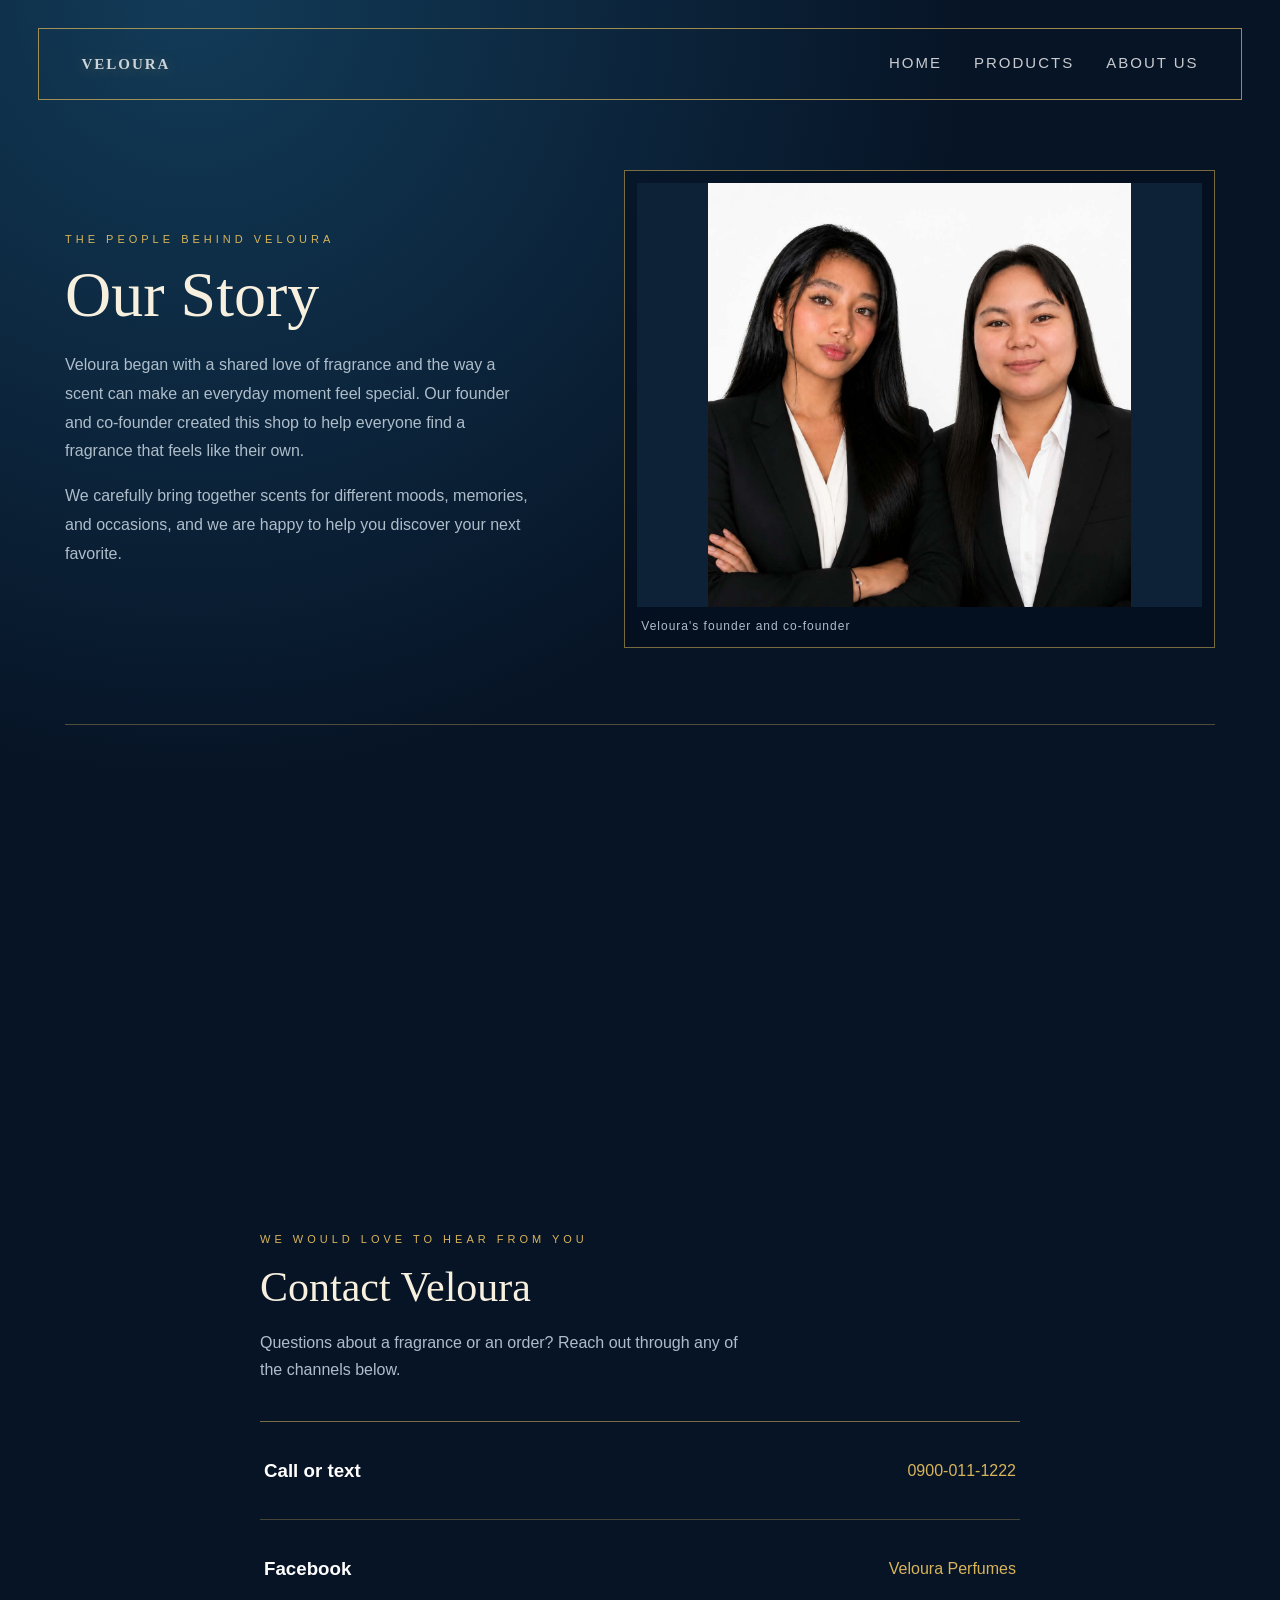
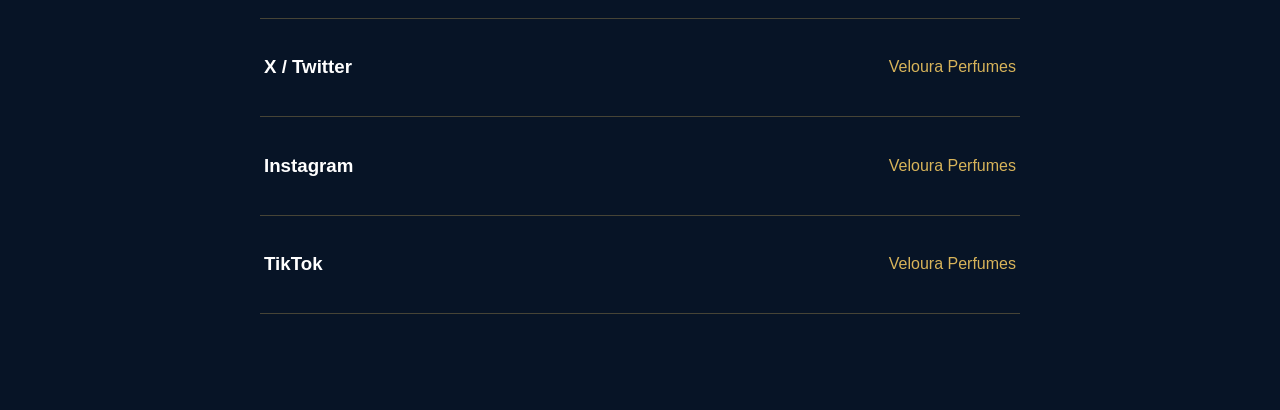
==== activity4/about.html @ 7a98f3ff "website project" ====
<!DOCTYPE html>
<html lang="en">
<head>
	<meta charset="UTF-8">
	<meta name="viewport" content="width=device-width, initial-scale=1.0">
	<title>Contact Us | Veloura</title>
	<link rel="stylesheet" href="style.css">
</head>
<body>
	<nav class="navigationbar">
		<a href="index.html" class="brand">VELOURA</a>
		<a href="index.html">HOME</a>
		<a href="index.html#products">PRODUCTS</a>
		<a href="about.html" aria-current="page">ABOUT US</a>
	</nav>

	<main class="about-page">
		<section class="story-section" aria-labelledby="story-heading">
			<div class="story-copy">
				<p class="eyebrow">THE PEOPLE BEHIND VELOURA</p>
				<h1 id="story-heading">Our Story</h1>
				<p>Veloura began with a shared love of fragrance and the way a scent can make an everyday moment feel special. Our founder and co-founder created this shop to help everyone find a fragrance that feels like their own.</p>
				<p>We carefully bring together scents for different moods, memories, and occasions, and we are happy to help you discover your next favorite.</p>
			</div>
			<figure class="story-portrait">
				<img src="images/founders.jpg" alt="Veloura's founder and co-founder">
				<figcaption>Veloura's founder and co-founder</figcaption>
			</figure>
		</section>
		
			<iframe src="https://www.google.com/maps/embed?pb=!1m18!1m12!1m3!1d5464.767394487903!2d124.8132813932024!3d8.325869170663035!2m3!1f0!2f0!3f0!3m2!1i1024!2i768!4f13.1!3m3!1m2!1s0x32ff97df08a70c6f%3A0x4807482dc6298015!2sPine%20Coop%20Store!5e1!3m2!1sen!2sph!4v1792126625760!5m2!1sen!2sph" width="600" height="450"
			style="border:0;" allowfullscreen="" loading="lazy" referrerpolicy="strict-origin-when-cross-origin"></iframe>

		<section class="contact-page" aria-labelledby="contact-heading">
		<p class="eyebrow">WE WOULD LOVE TO HEAR FROM YOU</p>
		<h2 id="contact-heading">Contact Veloura</h2>
		<p class="contact-intro">Questions about a fragrance or an order? Reach out through any of the channels below.</p>

		<section class="contact-list" aria-label="Contact details and social media">
			<div class="contact-row">
				<h3>Call or text</h3>
				<a href="tel:+639000000000">0900-011-1222</a>
			</div>
			<div class="contact-row">
				<h3>Facebook</h3>
				<a href="https://www.facebook.com/angelica.silatan.gino/">Veloura Perfumes</a>
			</div>
			<div class="contact-row">
				<h3>X / Twitter</h3>
				<a href="https://x.com/msheynn18">Veloura Perfumes</a>
			</div>
			<div class="contact-row">
				<h3>Instagram</h3>
				<a href="https://www.instagram.com/ginorhythm/?hl=en">Veloura Perfumes</a>
			</div>
			<div class="contact-row">
				<h3>TikTok</h3>
				<a href="https://www.tiktok.com/@its_angelicaa_">Veloura Perfumes</a>
			</div>
		</section>
		</section>

		
	</main>
</body>
</html>
---- activity4/style.css ----
:root {
    --midnight: #071426;
    --navy: #0d2137;
    --blue: #174c70;
    --gold: #d8b45a;
    --cream: #f7f0df;
    --muted: #aebdca;
}

* {
    box-sizing: border-box;
}

html {
    scroll-behavior: smooth;
}

body {
    margin: 0;
    padding: 28px clamp(14px, 3vw, 42px) 56px;
    background: radial-gradient(circle at 15% 0%, #123b58 0, transparent 34%), var(--midnight);
    color: #ffffff;
    font-family: "Trebuchet MS", sans-serif;
}

.navigationbar {
    position: relative;
    z-index: 2;
    min-height: 72px;
    padding: 10px clamp(18px, 4vw, 42px);
    border: 1px solid rgba(216, 180, 90, 0.72);
    background: transparent;
    display: flex;
    align-items: center;
    gap: clamp(16px, 3vw, 32px);
    flex-wrap: nowrap;
    box-shadow: none;
}

.navigationbar a {
    color: rgba(255, 255, 255, 0.78);
    text-decoration: none;
    font-size: 15px;
    letter-spacing: 2px;
    white-space: nowrap;
    transition: color 0.2s ease;
}

.navigationbar a:hover,
.navigationbar a:focus-visible {
    color: var(--gold);
}

.brand {
    margin-right: auto;
    color: var(--cream);
    font-family: Georgia, serif;
    font-size: clamp(25px, 4vw, 42px);
    font-weight: bold;
    letter-spacing: 6px;
    text-shadow: 0 2px 14px rgba(216, 180, 90, 0.32);
}

.hero {
    min-height: min(720px, 78vh);
    position: relative;
    display: flex;
    align-items: center;
    overflow: hidden;
    background-image: linear-gradient(90deg, rgba(3, 13, 28, 0.86) 0%, rgba(3, 13, 28, 0.48) 42%, rgba(3, 13, 28, 0.12) 100%), url("images/head.png");
    background-size: cover;
    background-position: center;
}

.hero::after {
    content: "";
    position: absolute;
    inset: 18px;
    border: 1px solid rgba(247, 240, 223, 0.28);
    pointer-events: none;
}

.hero-content {
    position: relative;
    z-index: 1;
    max-width: 430px;
    margin-left: clamp(28px, 8vw, 120px);
    padding: 0;
    display: flex;
    flex-direction: column;
    justify-content: center;
}

.eyebrow {
    margin: 0 0 18px;
    color: var(--gold);
    font-size: 11px;
    letter-spacing: 4px;
}

.hero-content h1 {
    margin: 0;
    color: var(--cream);
    font-family: Georgia, serif;
    font-size: clamp(48px, 7vw, 86px);
    font-weight: 400;
    line-height: 0.98;
    letter-spacing: 1px;
}

.hero-copy {
    max-width: 290px;
    margin: 28px 0 0;
    color: rgba(247, 240, 223, 0.82);
    font-family: Georgia, serif;
    font-size: 16px;
    line-height: 1.7;
    letter-spacing: 0.5px;
}

.product-grid {
    display: grid;
    grid-template-columns: repeat(3, minmax(0, 1fr));
    gap: 22px;
    max-width: 1200px;
    margin: 0 auto;
    padding-top: 68px;
}

.grid-heading {
    grid-column: 1 / -1;
    margin: 0 0 8px;
    color: var(--cream);
    font-family: Georgia, serif;
    font-size: clamp(28px, 4vw, 40px);
    font-weight: normal;
    letter-spacing: 1px;
}

.product-card {
    border: 1px solid rgba(216, 180, 90, 0.5);
    background: linear-gradient(150deg, rgba(23, 76, 112, 0.42), rgba(5, 20, 37, 0.96));
    display: flex;
    flex-direction: column;
    overflow: hidden;
    transition: border-color 0.25s ease, transform 0.25s ease, box-shadow 0.25s ease;
}

.product-card:hover {
    border-color: rgba(216, 180, 90, 0.5);
    transform: none;
    box-shadow: none;
}

.product-image-box {
    height: 250px;
    padding: 1px;
    background: linear-gradient(145deg, #fbf5e8, #ddd5c3);
    display: flex;
    align-items: center;
    justify-content: center;
    overflow: hidden;
}

.product-image-box img {
    display: block;
    width: 100%;
    height: 100%;
    object-fit: contain;
    transition: none;
}

.product-info {
    padding: 18px 16px 14px;
}

.product-name {
    margin: 0 0 7px;
    color: var(--cream);
    font-family: Georgia, serif;
    font-size: 16px;
    font-weight: normal;
    line-height: 1.3;
}

.product-size {
    margin: 0;
    color: var(--muted);
    font-size: 12px;
    letter-spacing: 1px;
}

.product-price {
    margin: 12px 0 0;
    color: var(--gold);
    font-size: 17px;
    font-weight: bold;
}

.product-button {
    display: block;
    margin: auto 16px 16px;
    padding: 12px 14px;
    border: 1px solid rgba(216, 180, 90, 0.45);
    background: var(--blue);
    color: #ffffff;
    font-size: 11px;
    font-weight: bold;
    letter-spacing: 1.5px;
    text-align: center;
    text-decoration: none;
    transition: background-color 0.2s ease, transform 0.2s ease;
}

.site-footer {
    padding: 22px 18px 30px;
    border-top: 1px solid rgba(216, 180, 90, 0.35);
    color: rgba(247, 240, 223, 0.72);
    font-size: 12px;
    letter-spacing: 1.2px;
    text-align: center;
}

.site-footer p {
    margin: 0;
}

    .brand {
        width: 100%;
    }

    .navigationbar a:not(.brand) {
        margin-bottom: 4px;
    }

    .hero {
        min-height: 590px;
        background-position: 62% center;
    }

    .hero-content {
        align-self: flex-end;
        margin: 0;
        padding: 42px 28px 64px;
    }

    .hero::after {
        inset: 12px;
    }


.contact-page {
    max-width: 760px;
    margin: 0 auto;
    padding: clamp(56px, 10vh, 110px) 0 40px;
}

.contact-page h1 {
    margin: 0;
    color: var(--cream);
    font-family: Georgia, serif;
    font-size: clamp(42px, 7vw, 68px);
    font-weight: normal;
}

.contact-intro {
    max-width: 480px;
    margin: 18px 0 38px;
    color: var(--muted);
    line-height: 1.7;
}

.contact-list {
    border-top: 1px solid rgba(216, 180, 90, 0.55);
}

.contact-row {
    display: flex;
    align-items: center;
    justify-content: space-between;
    gap: 20px;
    padding: 19px 4px;
    border-bottom: 1px solid rgba(216, 180, 90, 0.3);
}

.contact-row h2 {
    margin: 0;
    color: var(--cream);
    font-family: Georgia, serif;
    font-size: 19px;
    font-weight: normal;
}

.contact-row a {
    color: var(--gold);
    text-align: right;
    text-decoration: none;
}

.contact-row a:hover,
.contact-row a:focus-visible {
    color: #ffffff;
    text-decoration: underline;
}

.catalog-grid {
    grid-template-columns: repeat(auto-fit, minmax(min(100%, 220px), 1fr));
    padding-bottom: 36px;
}

.about-page {
    max-width: 1150px;
    margin: 0 auto;
}

.story-section {
    display: grid;
    grid-template-columns: minmax(0, 0.9fr) minmax(0, 1.1fr);
    align-items: center;
    gap: clamp(36px, 6vw, 76px);
    padding: 70px 0 76px;
    border-bottom: 1px solid rgba(216, 180, 90, 0.35);
}

.story-copy h1 {
    margin: 0 0 24px;
    color: var(--cream);
    font-family: Georgia, serif;
    font-size: 64px;
    font-weight: normal;
    line-height: 1;
}

.story-copy p:not(.eyebrow) {
    max-width: 470px;
    color: var(--muted);
    font-size: 16px;
    line-height: 1.8;
}

.story-portrait {
    margin: 0;
    padding: 12px;
    border: 1px solid rgba(216, 180, 90, 0.55);
    background: rgba(3, 13, 28, 0.55);
}

.story-portrait img {
    display: block;
    width: 100%;
    aspect-ratio: 4 / 3;
    background: var(--navy);
    object-fit: contain;
}

.story-portrait figcaption {
    padding: 12px 4px 2px;
    color: var(--muted);
    font-size: 12px;
    letter-spacing: 1px;
}

.contact-page {
    padding-top: 54px;
}

.contact-page h2 {
    margin: 0;
    color: var(--cream);
    font-family: Georgia, serif;
    font-size: 42px;
    font-weight: normal;
}
 

.site-footer {
    width: 100%;
    max-width: 2000px;
    margin: 100px auto 0;
    padding: 40px 20px;
    background: #fdfffe01;
    color: #59a3e4;
    font-size: 16px;
    letter-spacing: 0.5px;
    text-align: center;
}
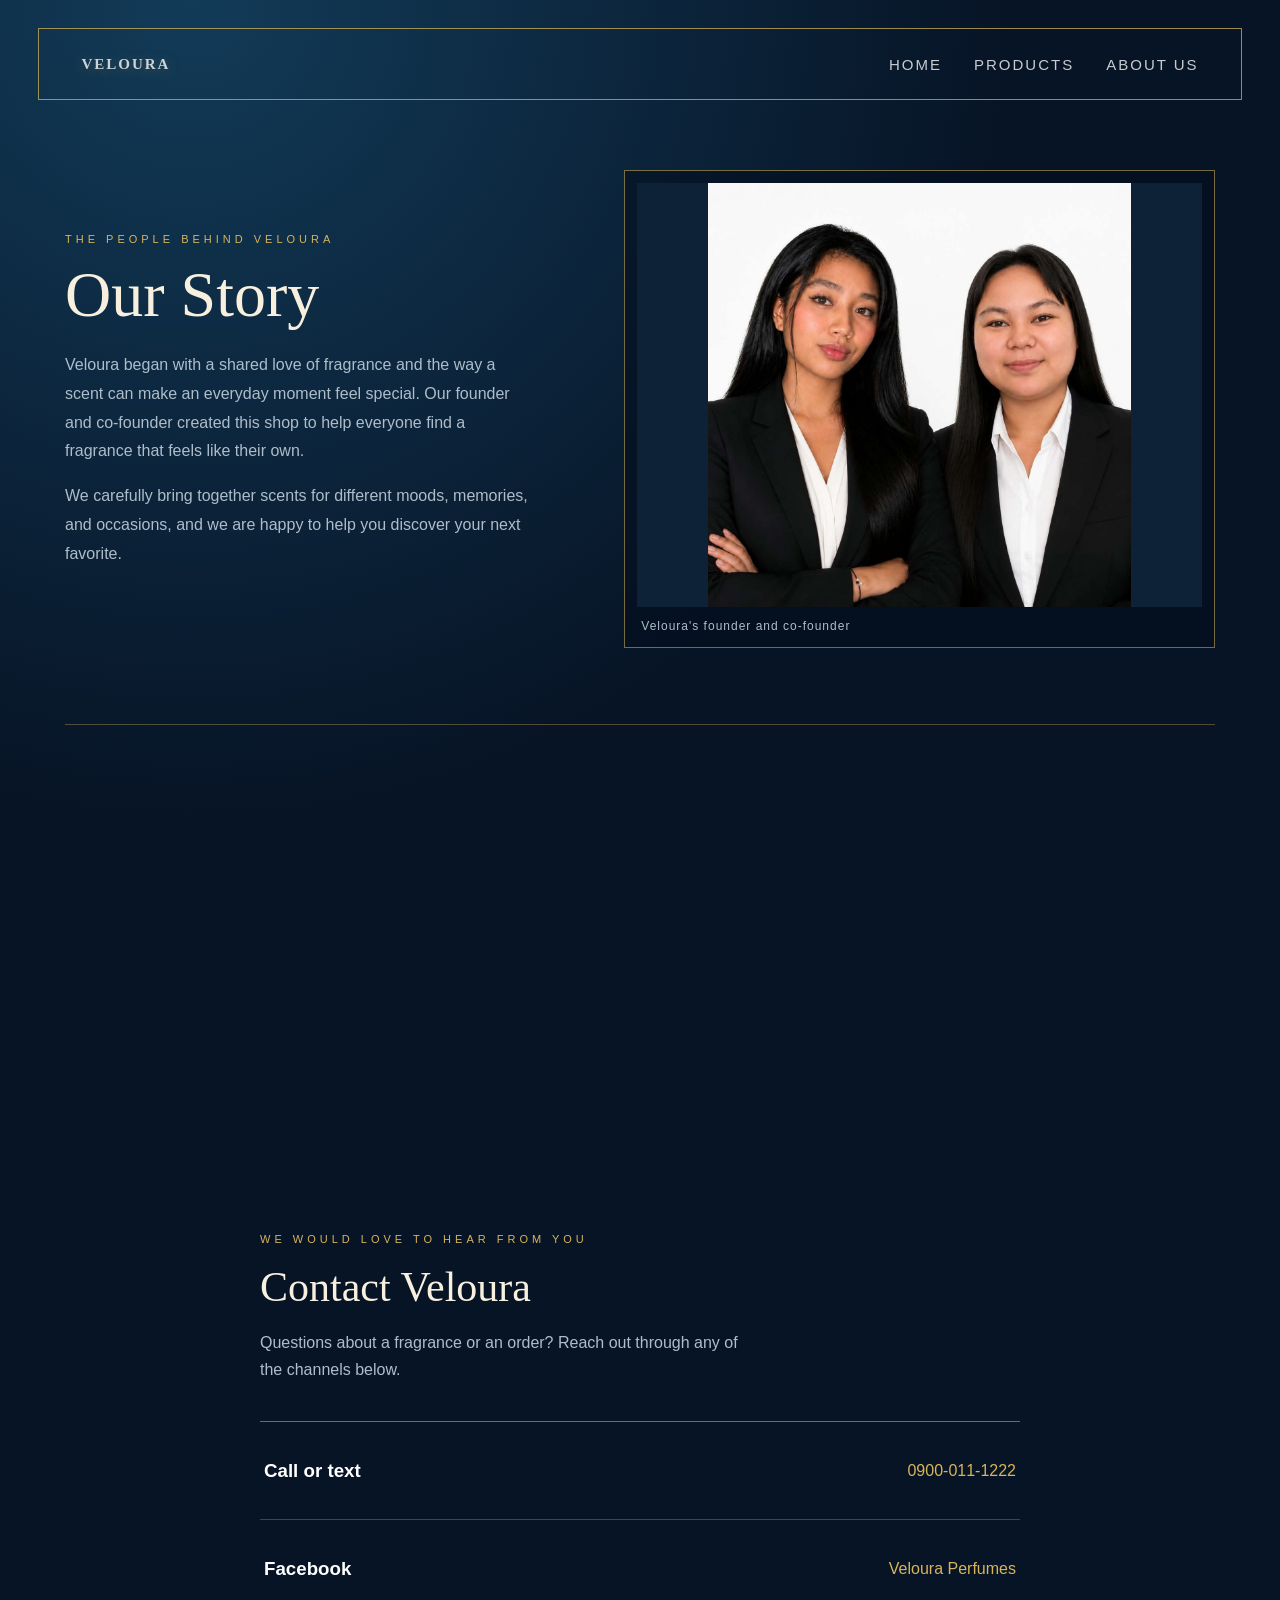
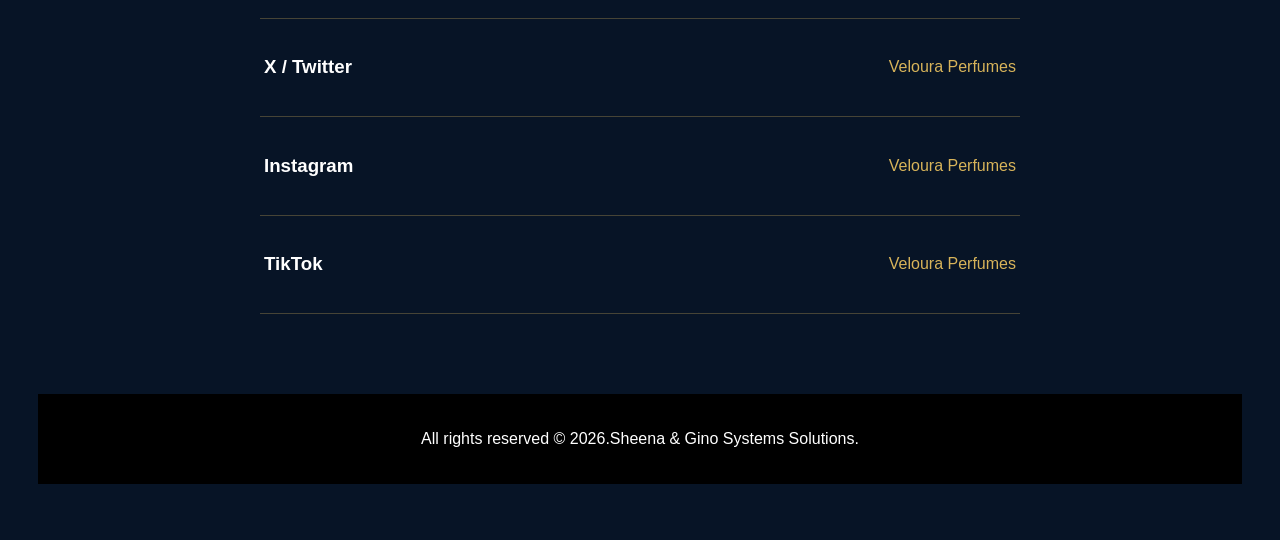
==== commit 34bcad32: "Updated code" ====
--- a/activity4/about.html
+++ b/activity4/about.html
@@ -62,5 +62,10 @@
 
 		
 	</main>
+
+	<footer class="site-footer">
+    <p>All rights reserved &copy; 2026.Sheena & Gino Systems Solutions.</p>
+</footer>
+
 </body>
 </html>
--- a/activity4/style.css
+++ b/activity4/style.css
@@ -209,44 +209,24 @@
     letter-spacing: 1.5px;
     text-align: center;
     text-decoration: none;
-    transition: background-color 0.2s ease, transform 0.2s ease;
+    transition: background-color 0.2s ease, color 0.2s ease, transform 0.2s ease, box-shadow 0.2s ease;
+}
+
+.product-button:hover,
+.product-button:focus-visible {
+    background: var(--gold);
+    color: var(--midnight);
+    transform: translateY(-2px);
+    box-shadow: 0 6px 16px rgba(216, 180, 90, 0.25);
 }
 
 .site-footer {
-    padding: 22px 18px 30px;
-    border-top: 1px solid rgba(216, 180, 90, 0.35);
-    color: rgba(247, 240, 223, 0.72);
-    font-size: 12px;
-    letter-spacing: 1.2px;
-    text-align: center;
-}
-
-.site-footer p {
-    margin: 0;
-}
-
-    .brand {
-        width: 100%;
-    }
-
-    .navigationbar a:not(.brand) {
-        margin-bottom: 4px;
-    }
-
-    .hero {
-        min-height: 590px;
-        background-position: 62% center;
-    }
-
-    .hero-content {
-        align-self: flex-end;
-        margin: 0;
-        padding: 42px 28px 64px;
-    }
-
-    .hero::after {
-        inset: 12px;
-    }
+   text-align: center;
+   padding: 20px ;
+   background-color: black;
+   margin-top: 40px;
+}
+
 
 
 .contact-page {
@@ -370,18 +350,4 @@
     font-family: Georgia, serif;
     font-size: 42px;
     font-weight: normal;
-}
- 
-
-.site-footer {
-    width: 100%;
-    max-width: 2000px;
-    margin: 100px auto 0;
-    padding: 40px 20px;
-    background: #fdfffe01;
-    color: #59a3e4;
-    font-size: 16px;
-    letter-spacing: 0.5px;
-    text-align: center;
-}
-
+}
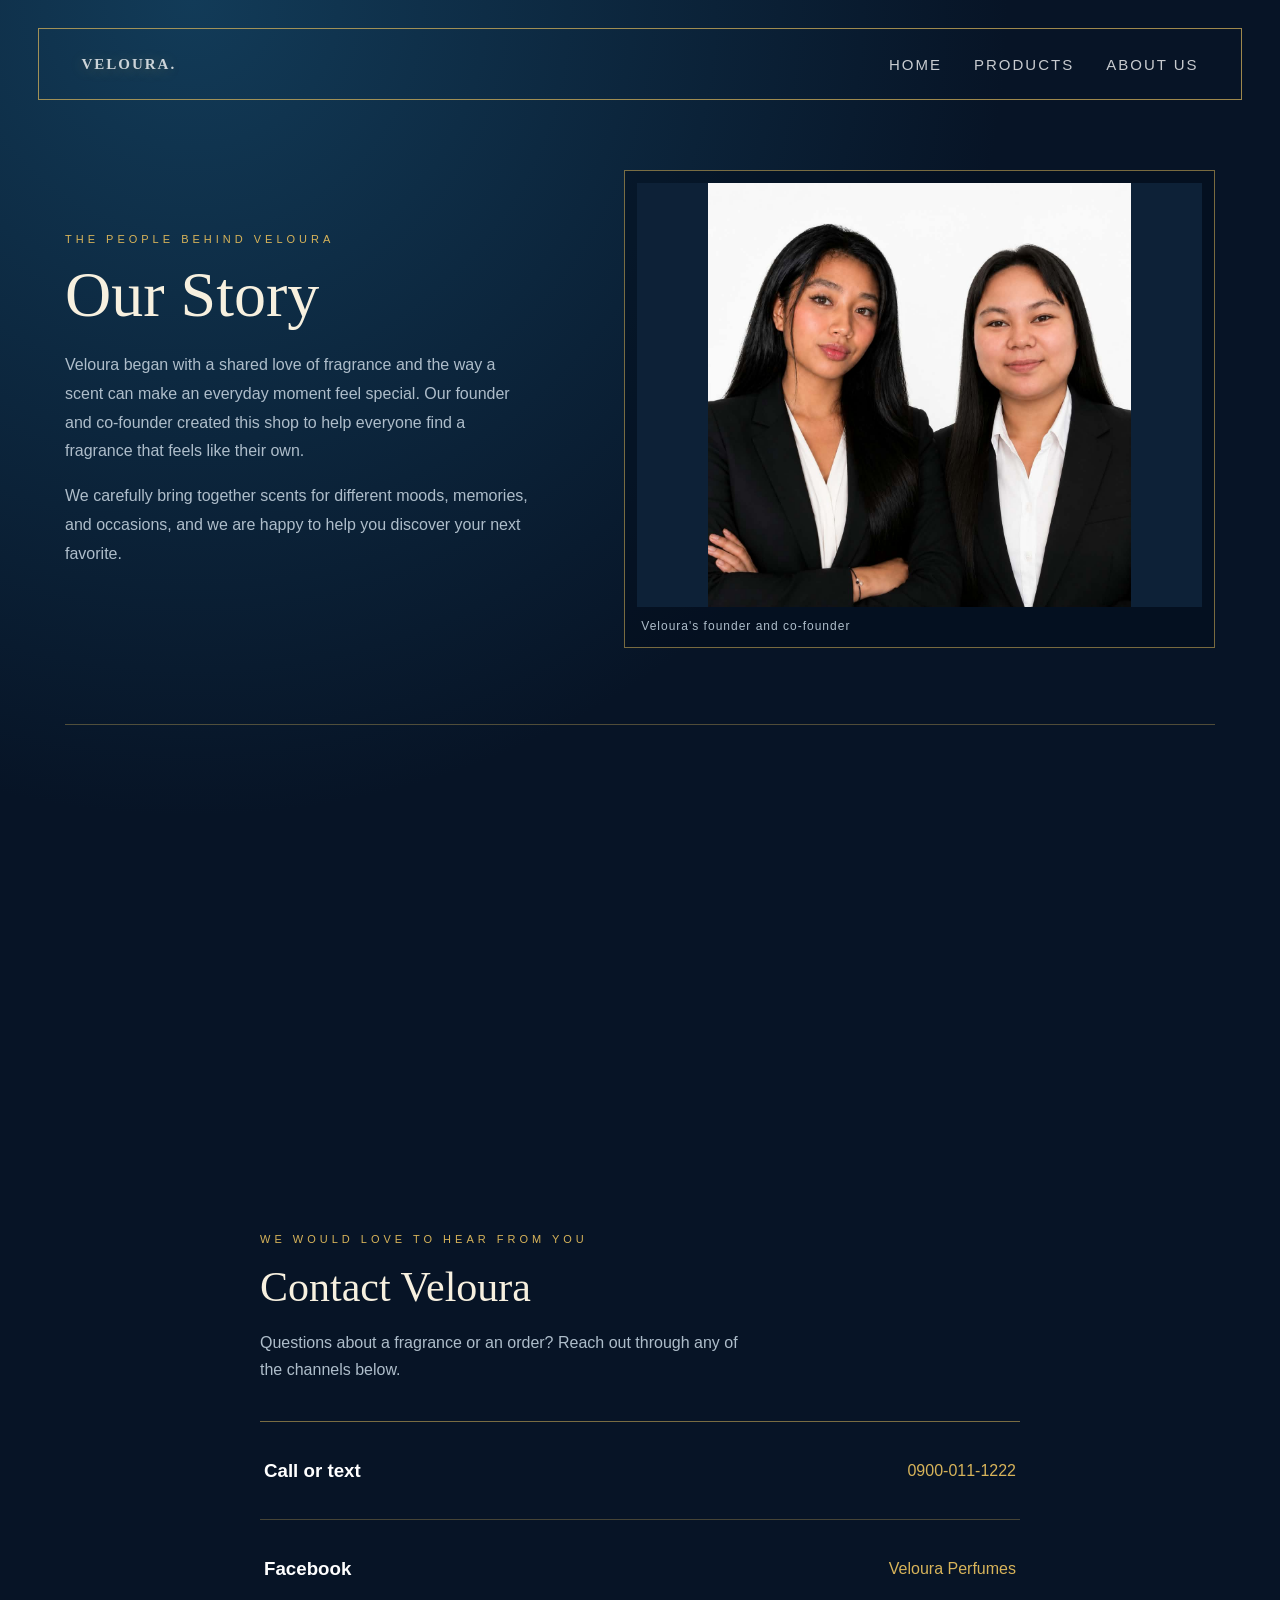
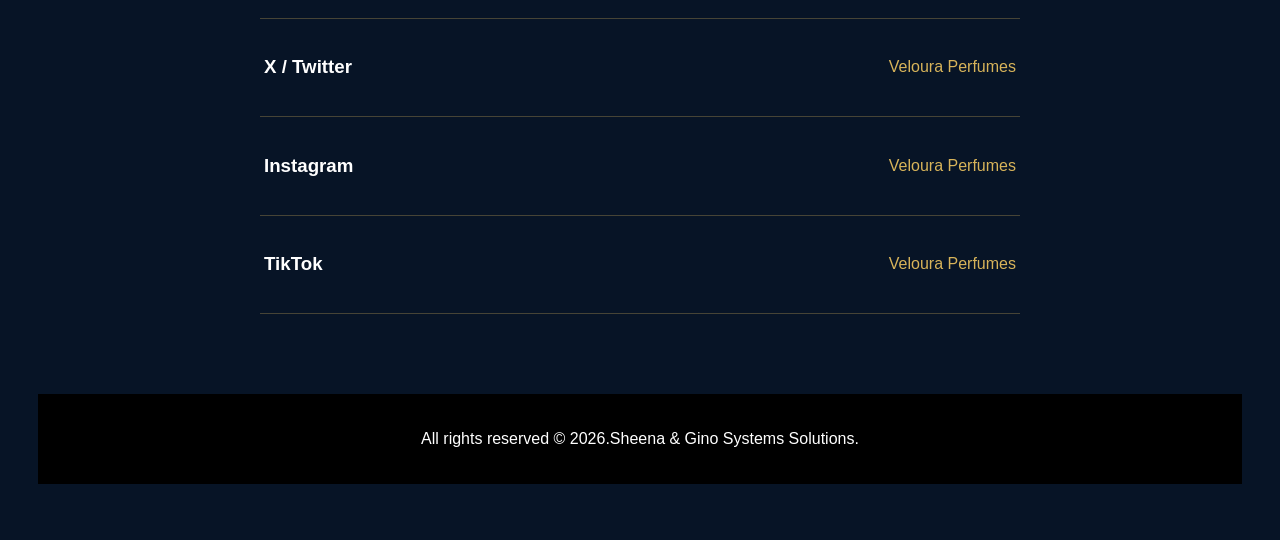
==== commit 3a9aff97: "project" ====
--- a/activity4/about.html
+++ b/activity4/about.html
@@ -8,7 +8,7 @@
 </head>
 <body>
 	<nav class="navigationbar">
-		<a href="index.html" class="brand">VELOURA</a>
+		<a href="index.html" class="brand">VELOURA.</a>
 		<a href="index.html">HOME</a>
 		<a href="index.html#products">PRODUCTS</a>
 		<a href="about.html" aria-current="page">ABOUT US</a>
--- a/activity4/style.css
+++ b/activity4/style.css
@@ -350,4 +350,147 @@
     font-family: Georgia, serif;
     font-size: 42px;
     font-weight: normal;
+}
+
+@media (max-width: 800px) {
+    .product-grid {
+        grid-template-columns: repeat(2, minmax(0, 1fr));
+        gap: 18px;
+        padding-top: 48px;
+    }
+
+    .catalog-grid {
+        grid-template-columns: repeat(2, minmax(0, 1fr));
+    }
+
+    .story-section {
+        grid-template-columns: 1fr;
+        gap: 32px;
+        padding: 54px 0;
+    }
+
+    .story-portrait {
+        max-width: 680px;
+    }
+}
+
+@media (max-width: 560px) {
+    body {
+        padding: 14px 14px 32px;
+    }
+
+    .navigationbar {
+        min-height: auto;
+        padding: 12px;
+        gap: 12px 8px;
+        flex-wrap: wrap;
+    }
+
+    .navigationbar .brand {
+        flex-basis: 100%;
+        margin: 0;
+        font-size: 29px;
+        letter-spacing: 5px;
+    }
+
+    .navigationbar a:not(.brand) {
+        flex: 1;
+        font-size: 11px;
+        letter-spacing: 1px;
+        text-align: center;
+    }
+
+    .hero {
+        min-height: 65vh;
+        background-position: 62% center;
+    }
+
+    .hero::after {
+        inset: 10px;
+    }
+
+    .hero-content {
+        max-width: 100%;
+        margin: 0;
+        padding: 32px;
+    }
+
+    .hero-content h1 {
+        font-size: clamp(44px, 12vw, 64px);
+    }
+
+    .hero-copy {
+        max-width: 260px;
+        margin-top: 20px;
+        font-size: 15px;
+    }
+
+    .product-grid,
+    .catalog-grid {
+        gap: 12px;
+        padding-top: 36px;
+    }
+
+    .grid-heading {
+        margin-bottom: 4px;
+    }
+
+    .product-image-box {
+        height: clamp(140px, 42vw, 200px);
+    }
+
+    .product-info {
+        padding: 14px 12px 12px;
+    }
+
+    .product-button {
+        margin: auto 10px 12px;
+        padding: 12px 8px;
+    }
+
+    .contact-page {
+        padding-top: 42px;
+    }
+
+    .contact-page h2 {
+        font-size: 34px;
+    }
+
+    .contact-row {
+        align-items: flex-start;
+        flex-direction: column;
+        gap: 8px;
+    }
+
+    .contact-row a {
+        text-align: left;
+        overflow-wrap: anywhere;
+    }
+
+    .story-section {
+        gap: 24px;
+        padding: 42px 0;
+    }
+
+    .story-copy h1 {
+        font-size: clamp(44px, 12vw, 60px);
+    }
+
+    .about-page iframe {
+        display: block;
+        width: 100%;
+        height: 320px;
+    }
+
+    .site-footer {
+        padding: 18px 12px;
+        font-size: 12px;
+    }
+}
+
+@media (max-width: 360px) {
+    .product-grid,
+    .catalog-grid {
+        grid-template-columns: 1fr;
+    }
 }
